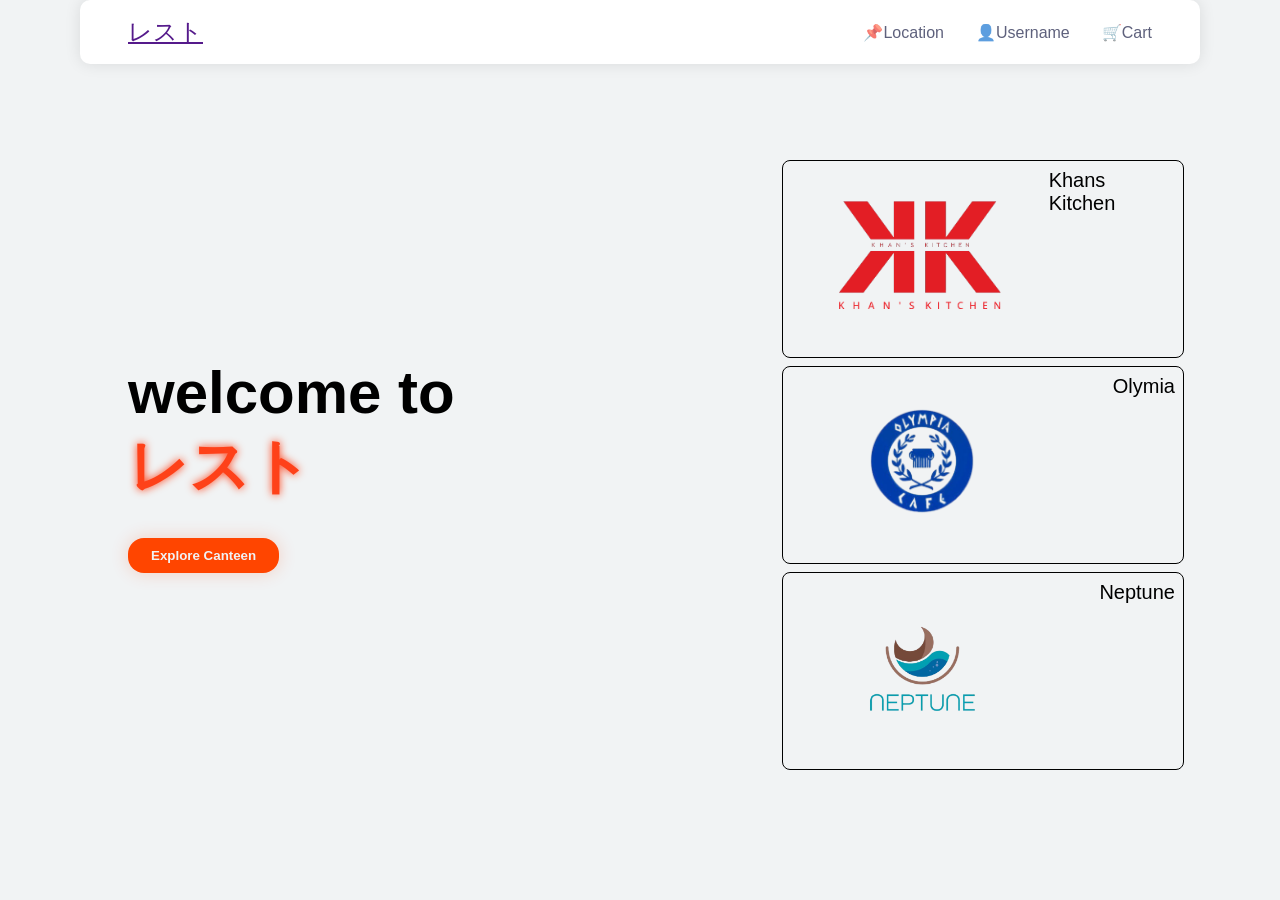
==== home/index.html @ e145b158 "Inital Commit" ====
<!DOCTYPE html>
<html lang="en">
<head>
    <meta charset="UTF-8">
    <meta name="viewport" content="width=device-width, initial-scale=1.0">
    <title>Welcome to レスト</title>
    <link rel="stylesheet" href="landing-style.css">
</head>
<body>
    <section class="nav-top">
        <navbar>
            <ul class="nav-list">
                <li class="nav-logo"> <a href="">レスト</a> </li>
                <li class="nav-item"> <a href="">📌Location</a> </li>
                <li class="nav-item"> <a href="">👤Username</a> </li>
                <li class="nav-item"> <a href="">🛒Cart</a></li>
            </ul>
        </navbar>
    </section>
    <section class="grid">
        <div class="maindiv">
            <div class="content">
                <div class="content-left">
                    <div class="info">
                        <h2>welcome to <br><span style="color: #fe4119; text-shadow: 0 0 0.5rem #fe4119;">レスト</span></h2>
                    </div>
                    <button id="exp-canteen">Explore Canteen</button>
                    
                </div>
                <!-- restaurants-->
                <div class="content-right">
                    <div class="restaurantslist">
                        <img src="..\resources\khans.png" >
                        <p>Khans Kitchen</p>
                    </div>
                    <div class="restaurantslist">
                        <img src="..\resources\olympia.png" >
                        <p>Olymia</p>
                    </div>
                    <div class="restaurantslist">
                        <img src="..\resources\neptune.png" >
                        <p>Neptune</p>
                    </div>
                </div>
    
            </div>

        </div>
       

    </section>
    
</body>
</html>
---- home/landing-style.css ----
*{
    margin: 0;
    padding: 0;
    font-family: sans-serif;
}
body{
    background-color: #f1f3f4;
    -webkit-font-smoothing : antialiased;
    font-family: sans-serif;
}
li{
    list-style: none;
}
.nav-top{
    padding: 0rem 5rem 1rem 5rem;
    align-self: center;
}
.nav-list{
    background-color: white;
    box-shadow: 0px 0px 1rem rgba(0, 0, 0, 0.1);
    margin: 0;
    padding: 1rem 1rem;
    border-radius: 10px;
    display: flex;
    justify-content: flex-end;
    align-items: center;
    text-decoration: none;

}
.nav-item{
    margin-right: 2rem;
}

.nav-item a{
    text-decoration: none;
    color: #1b1f46;
    opacity: 0.7;
    transition: all 200ms ease-in;
}
.nav-item a:hover{
    background-color: #edcab650;
    border: none;
    color: #fe421b;
    opacity: 1;
    text-decoration: underline;
    text-decoration-thickness: 5px;
}
.nav-logo{
    text-decoration: none;
    color: #fe421b;
    font-family: sans-serif;
    font-size: 24px;
    margin-right: auto;
    margin-left: 2rem;
    transition: ease-in-out;
    transition-duration: 200ms;
}
.nav-logo:hover{
    background-color: #1b1f46;
    border: none;
    opacity: 0.6;
}
.maindiv{
    margin: 1rem;
    padding: 1rem 2rem ;

}
.content{
    display: grid;
    grid-template-columns: 50% auto;
    gap: 30px;
    align-items: center;
    justify-content: space-between;
    width: 100%;
}
.content .content-left{
    display: block;
    width: 100%;
}

.content .content-left .info {
    max-width: 100%;  
    display: flex;
    flex-direction: column;
}
.content .content-left .info h2{
    font-size: 60px;
    font-family: sans-serif;
    margin-bottom: 30px;
}
#exp-canteen{
    padding: 10px 23px;
    background-color: orangered;
    color: #f1f2f4;
    border-radius: 1rem;
    border: none;
    cursor: pointer;
    box-shadow: 0px 0px 18px rgba(255, 69, 0, 0.2);
    font-weight: bold;
    
}
#exp-canteen:hover{
    box-shadow: 2px 2px 18px rgba(255, 69, 0, 0.4);
    transition: all 200ms ease-in;
    background-color: rgba(255, 69, 0, 0.9);
}
.grid{
    width: 90vw;
    margin: 2rem;
    margin-right: auto;
    padding: 1rem 3rem;
}
.content-right{
    
    display: flex;
    flex-direction: column;
    gap: 0.5rem;
    flex-wrap: wrap;

}
.restaurantslist{
    display: flex;
    height: 20vh;
    width: 30vw;
    border:solid 1px;
    border-radius: 0.5rem;
    padding: 0.5rem;
    justify-content: space-between;
}
.restaurantslist img{
    margin: 2rem 1rem;
    float: left;
    width: 60% ;
    height: 60%;
    border-radius: 0.5rem;
    align-items: left;
    justify-content: left;
    object-fit: contain;
}
.restaurantslist p{
    float: right;
    font-size: 20px;
    font-family: sans-serif;
    object-fit: contain;
}
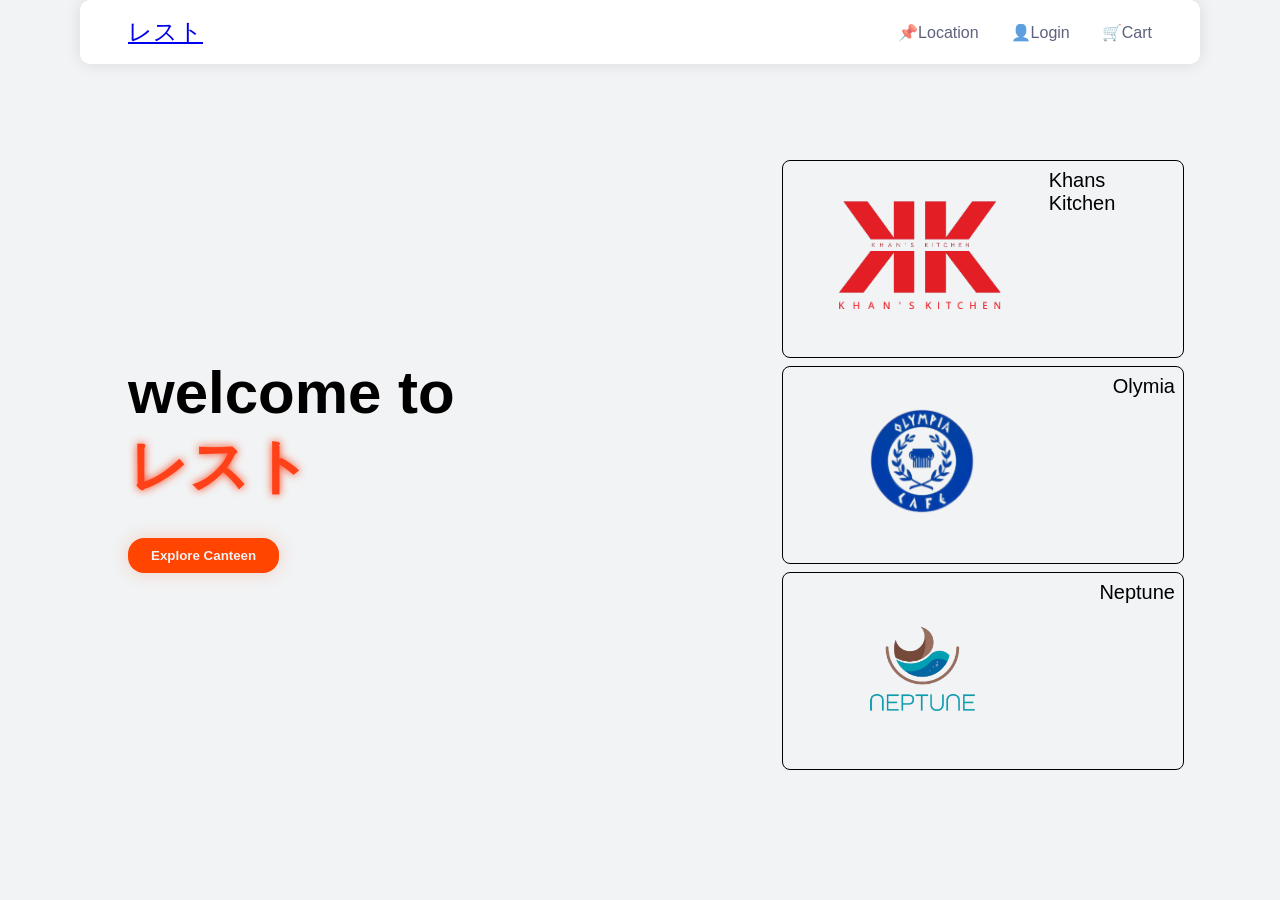
==== commit 9e731c95: "'some changes'" ====
--- a/home/index.html
+++ b/home/index.html
@@ -10,10 +10,10 @@
     <section class="nav-top">
         <navbar>
             <ul class="nav-list">
-                <li class="nav-logo"> <a href="">レスト</a> </li>
+                <li class="nav-logo"> <a href="index.html">レスト</a> </li>
                 <li class="nav-item"> <a href="">📌Location</a> </li>
-                <li class="nav-item"> <a href="">👤Username</a> </li>
-                <li class="nav-item"> <a href="">🛒Cart</a></li>
+                <li class="nav-item"> <a href="login.html">👤Login</a> </li>
+                <li class="nav-item"> <a href="..\cart\cart.html">🛒Cart</a></li>
             </ul>
         </navbar>
     </section>
